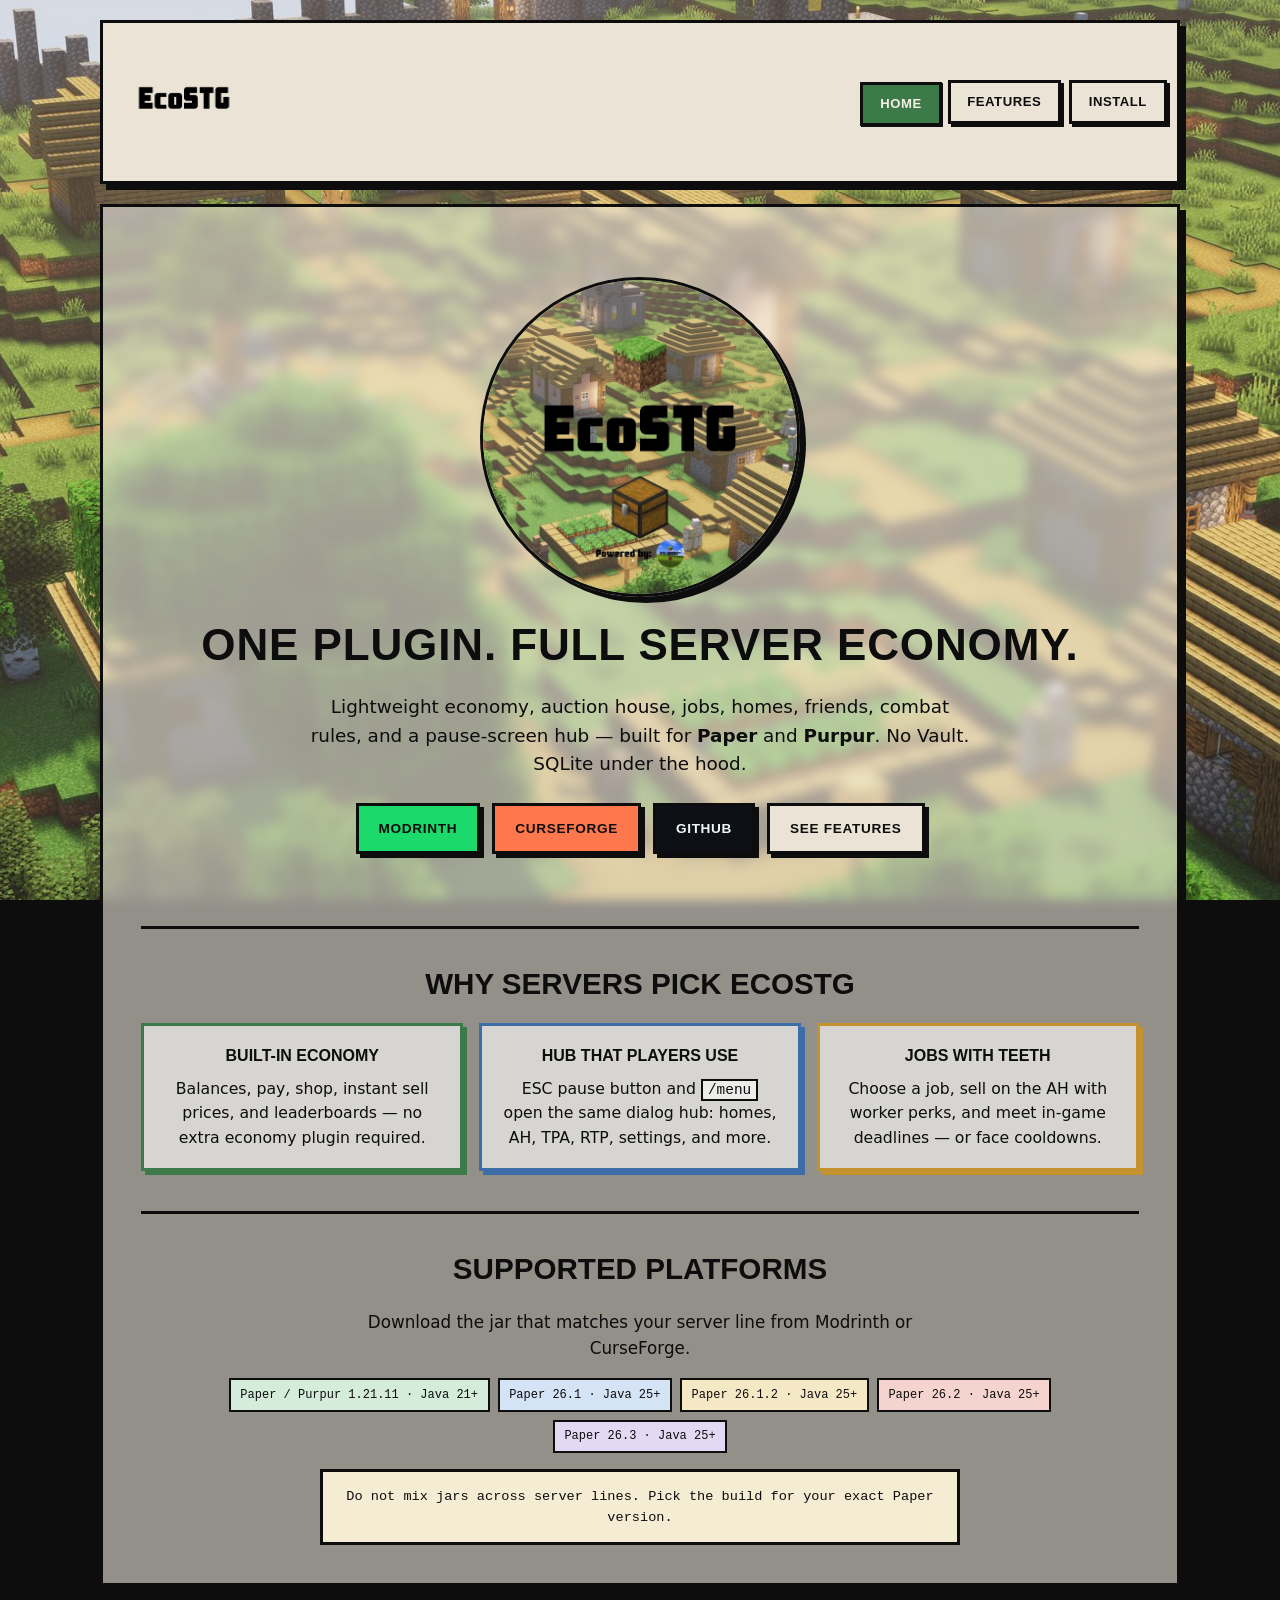
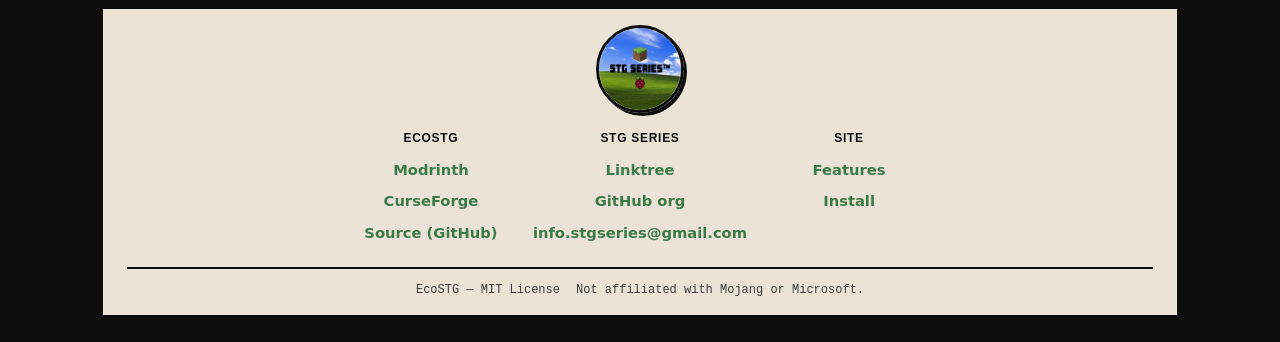
==== plugins/catfightstg/index.html @ cb865401 "Add catfightstg site as copy of ecostg under plugins/catfightstg." ====
<!DOCTYPE html>
<html lang="en">
<head>
  <meta charset="UTF-8">
  <meta name="viewport" content="width=device-width, initial-scale=1">
  <meta name="description" content="EcoSTG — economy, auction house, jobs, and an ESC hub menu for Paper and Purpur Minecraft servers.">
  <title>EcoSTG — Paper &amp; Purpur plugin</title>
  <link rel="stylesheet" href="assets/css/style.css">
</head>
<body>
  <div class="site-bg" aria-hidden="true"></div>

  <div class="page">
    <header class="site-header">
      <div class="header-row">
        <a class="brand" href="./">
          <img class="brand-logo" src="assets/img/ecostg-logo.png" width="200" height="53" alt="EcoSTG">
          <span class="brand-tag">STG SERIES · Paper / Purpur</span>
        </a>
        <button type="button" class="nav-toggle" aria-expanded="false" aria-controls="site-nav">Menu</button>
        <nav id="site-nav" class="site-nav" aria-label="Primary">
          <a href="./" aria-current="page">Home</a>
          <a href="features/">Features</a>
          <a href="install/">Install</a>
        </nav>
      </div>
    </header>

    <div class="shell">
      <main class="shell-inner">
        <section class="hero">
          <img class="hero-logo" src="assets/img/ecostg-hero.png" width="320" height="320" alt="EcoSTG">
          <h1>One plugin. Full server economy.</h1>
          <p class="hero-lead">
            Lightweight economy, auction house, jobs, homes, friends, combat rules, and a pause-screen hub —
            built for <strong>Paper</strong> and <strong>Purpur</strong>. No Vault. SQLite under the hood.
          </p>
          <div class="cta-row">
            <a class="btn btn-modrinth" href="https://modrinth.com/plugin/ecostg" rel="noopener noreferrer" target="_blank">Modrinth</a>
            <a class="btn btn-curseforge" href="https://www.curseforge.com/minecraft/bukkit-plugins/ecostg" rel="noopener noreferrer" target="_blank">CurseForge</a>
            <a class="btn btn-github" href="https://github.com/stg-series/ecostg" rel="noopener noreferrer" target="_blank">GitHub</a>
            <a class="btn" href="features/">See features</a>
          </div>
        </section>

        <section class="section">
          <h2>Why servers pick EcoSTG</h2>
          <div class="grid-3">
            <article class="card">
              <h3>Built-in economy</h3>
              <p>Balances, pay, shop, instant sell prices, and leaderboards — no extra economy plugin required.</p>
            </article>
            <article class="card">
              <h3>Hub that players use</h3>
              <p>ESC pause button and <code>/menu</code> open the same dialog hub: homes, AH, TPA, RTP, settings, and more.</p>
            </article>
            <article class="card">
              <h3>Jobs with teeth</h3>
              <p>Choose a job, sell on the AH with worker perks, and meet in-game deadlines — or face cooldowns.</p>
            </article>
          </div>
        </section>

        <section class="section">
          <h2>Supported platforms</h2>
          <p>Download the jar that matches your server line from Modrinth or CurseForge.</p>
          <ul class="pill-list">
            <li>Paper / Purpur 1.21.11 · Java 21+</li>
            <li>Paper 26.1 · Java 25+</li>
            <li>Paper 26.1.2 · Java 25+</li>
            <li>Paper 26.2 · Java 25+</li>
            <li>Paper 26.3 · Java 25+</li>
          </ul>
          <p class="note">Do not mix jars across server lines. Pick the build for your exact Paper version.</p>
        </section>
      </main>
    </div>

    <footer class="site-footer">
      <div class="footer-grid">
        <a class="footer-stg-link" href="https://linktr.ee/stgseries" target="_blank" rel="noopener noreferrer" aria-label="STG SERIES on Linktree">
          <img class="footer-stg-logo" src="assets/img/stg-series.png" width="88" height="88" alt="">
        </a>
        <div class="footer-links">
          <div class="footer-col">
            <h4>EcoSTG</h4>
            <ul>
              <li><a href="https://modrinth.com/plugin/ecostg" target="_blank" rel="noopener noreferrer">Modrinth</a></li>
              <li><a href="https://www.curseforge.com/minecraft/bukkit-plugins/ecostg" target="_blank" rel="noopener noreferrer">CurseForge</a></li>
              <li><a href="https://github.com/stg-series/ecostg" target="_blank" rel="noopener noreferrer">Source (GitHub)</a></li>
            </ul>
          </div>
          <div class="footer-col">
            <h4>STG SERIES</h4>
            <ul>
              <li><a href="https://linktr.ee/stgseries" target="_blank" rel="noopener noreferrer">Linktree</a></li>
              <li><a href="https://github.com/STG-SERIES" target="_blank" rel="noopener noreferrer">GitHub org</a></li>
              <li><a href="mailto:info.stgseries@gmail.com">info.stgseries@gmail.com</a></li>
            </ul>
          </div>
          <div class="footer-col">
            <h4>Site</h4>
            <ul>
              <li><a href="features/">Features</a></li>
              <li><a href="install/">Install</a></li>
            </ul>
          </div>
        </div>
      </div>
      <div class="footer-bottom">
        <span>EcoSTG — MIT License</span>
        <span>Not affiliated with Mojang or Microsoft.</span>
      </div>
    </footer>
  </div>

  <script src="assets/js/main.js"></script>
</body>
</html>
---- plugins/catfightstg/assets/css/style.css ----
/* EcoSTG — brutalist marketing site (normal palette) */
:root {
  --ink: #0d0d0d;
  --paper: #f5f0e6;
  --paper-solid: #ebe4d6;
  --muted: #3d3d3d;
  --accent: #3d7a4a;
  --accent-hover: #2a5735;
  --sky: #3d6ea8;
  --wheat: #c4922e;
  --clay: #c45c4a;
  --lavender: #7a5caa;
  --border: 3px solid var(--ink);
  --shadow: 6px 6px 0 var(--ink);
  --font-display: "Arial Black", "Archivo Black", "Impact", sans-serif;
  --font-body: "Segoe UI", system-ui, -apple-system, sans-serif;
  --font-mono: "Consolas", "Courier New", monospace;
  --shell-blur: 6px;
  --shell-bg: rgba(245, 240, 230, 0.58);
}

*,
*::before,
*::after {
  box-sizing: border-box;
}

html {
  scroll-behavior: smooth;
}

body {
  margin: 0;
  min-height: 100vh;
  font-family: var(--font-body);
  font-size: 1.05rem;
  line-height: 1.55;
  color: var(--ink);
  background: var(--ink);
}

a {
  color: var(--accent);
  font-weight: 600;
}

a:hover {
  color: var(--accent-hover);
}

img {
  max-width: 100%;
  height: auto;
  display: block;
}

/* Fixed village background (no blur here) */
.site-bg {
  position: fixed;
  inset: 0;
  z-index: 0;
  background: var(--ink) url("../img/bg.jpg") center / cover no-repeat;
  pointer-events: none;
}

.site-bg::after {
  content: "";
  position: absolute;
  inset: 0;
  background: linear-gradient(
    180deg,
    rgba(13, 13, 13, 0.08) 0%,
    rgba(13, 13, 13, 0.02) 40%,
    rgba(13, 13, 13, 0.12) 100%
  );
}

.page {
  position: relative;
  z-index: 1;
  min-height: 100vh;
  display: flex;
  flex-direction: column;
}

/* Blurred content shell — not applied to header/footer */
.shell {
  flex: 1;
  width: min(1080px, calc(100% - 2rem));
  margin: 1.25rem auto 0;
  padding: 0;
  background: var(--shell-bg);
  backdrop-filter: blur(var(--shell-blur));
  -webkit-backdrop-filter: blur(var(--shell-blur));
  border: var(--border);
  box-shadow: var(--shadow);
}

.shell-inner {
  padding: clamp(1.25rem, 3vw, 2.5rem);
  text-align: center;
}

/* Header — separate panel (like footer) */
.site-header {
  width: min(1080px, calc(100% - 2rem));
  margin: 1.25rem auto 0;
  border: var(--border);
  background: var(--paper-solid);
  box-shadow: var(--shadow);
}

.header-row {
  display: flex;
  flex-wrap: wrap;
  align-items: center;
  justify-content: flex-start;
  gap: 0.45rem 0.65rem;
  padding: 0.3rem 0.65rem 0.3rem 0.45rem;
  min-height: 0;
}

.brand {
  display: flex;
  align-items: center;
  gap: 0.75rem;
  margin-right: auto;
  text-decoration: none;
  color: var(--ink);
}

.brand-logo {
  width: clamp(108px, 20vw, 148px);
  height: auto;
  filter: none;
}

.brand-tag {
  display: none;
}

.nav-toggle {
  display: none;
  font-family: var(--font-display);
  font-size: 0.85rem;
  padding: 0.5rem 0.85rem;
  border: var(--border);
  background: var(--paper);
  cursor: pointer;
  box-shadow: 3px 3px 0 var(--ink);
}

.nav-toggle:active {
  transform: translate(2px, 2px);
  box-shadow: 1px 1px 0 var(--ink);
}

.site-nav {
  display: flex;
  flex-wrap: wrap;
  align-items: center;
  justify-content: flex-end;
  gap: 0.5rem;
}

.site-nav a {
  display: inline-block;
  padding: 0.55rem 1.05rem;
  text-decoration: none;
  color: var(--ink);
  font-family: var(--font-display);
  font-size: 0.82rem;
  letter-spacing: 0.04em;
  text-transform: uppercase;
  background: var(--paper-solid);
  border: var(--border);
  box-shadow: 3px 3px 0 var(--ink);
  transition: transform 0.05s ease, box-shadow 0.05s ease, background 0.05s ease, color 0.05s ease;
}

.site-nav a:hover {
  transform: translate(2px, 2px);
  box-shadow: 1px 1px 0 var(--ink);
}

.site-nav a:nth-child(1):hover,
.site-nav a:nth-child(1)[aria-current="page"] {
  background: var(--accent);
  color: var(--paper);
}

.site-nav a:nth-child(2):hover,
.site-nav a:nth-child(2)[aria-current="page"] {
  background: var(--sky);
  color: var(--paper);
}

.site-nav a:nth-child(3):hover,
.site-nav a:nth-child(3)[aria-current="page"] {
  background: var(--clay);
  color: var(--paper);
}

.site-nav a[aria-current="page"] {
  transform: translate(2px, 2px);
  box-shadow: 1px 1px 0 var(--ink);
}

/* Hero */
.hero {
  display: grid;
  gap: 1.5rem;
  padding-block: clamp(1rem, 3vw, 2rem);
}

.hero-logo {
  width: min(320px, 72vw);
  height: auto;
  margin: 0 auto;
  border-radius: 50%;
  border: var(--border);
  box-shadow: var(--shadow);
}

.hero h1 {
  font-family: var(--font-display);
  font-size: clamp(1.75rem, 4vw, 2.75rem);
  line-height: 1.1;
  margin: 0;
  text-transform: uppercase;
  letter-spacing: 0.02em;
}

.hero-lead {
  font-size: 1.15rem;
  max-width: 42rem;
  margin: 0 auto;
}

.cta-row {
  display: flex;
  flex-wrap: wrap;
  gap: 0.75rem;
  justify-content: center;
}

.btn {
  display: inline-block;
  padding: 0.75rem 1.25rem;
  font-family: var(--font-display);
  font-size: 0.85rem;
  text-transform: uppercase;
  letter-spacing: 0.05em;
  text-decoration: none;
  color: var(--ink);
  background: var(--paper-solid);
  border: var(--border);
  box-shadow: 4px 4px 0 var(--ink);
  transition: transform 0.05s ease, box-shadow 0.05s ease;
}

.btn:hover {
  color: var(--ink);
  transform: translate(2px, 2px);
  box-shadow: 2px 2px 0 var(--ink);
}

.btn-modrinth {
  background: #1bd96a;
  color: var(--ink);
}

.btn-modrinth:hover {
  background: #15b857;
  color: var(--ink);
}

.btn-curseforge {
  background: #ff784d;
  color: var(--ink);
}

.btn-curseforge:hover {
  background: #e8653a;
  color: var(--ink);
}

.btn-github {
  background: #0d1117;
  color: #f0f6fc;
}

.btn-github:hover {
  background: #161b22;
  color: #f0f6fc;
}

/* Sections */
.section {
  margin-top: 2.5rem;
  padding-top: 2rem;
  border-top: var(--border);
}

.section h2 {
  font-family: var(--font-display);
  font-size: clamp(1.35rem, 3vw, 1.85rem);
  text-transform: uppercase;
  margin: 0 auto 1rem;
  max-width: 36rem;
}

.section > p {
  max-width: 40rem;
  margin-left: auto;
  margin-right: auto;
}

.grid-3 {
  display: grid;
  grid-template-columns: repeat(auto-fit, minmax(240px, 1fr));
  gap: 1rem;
}

.grid-2 {
  display: grid;
  grid-template-columns: repeat(auto-fit, minmax(280px, 1fr));
  gap: 1rem;
}

.card {
  border: var(--border);
  background: rgba(255, 255, 255, 0.62);
  padding: 1.15rem;
  box-shadow: 4px 4px 0 var(--ink);
  text-align: center;
}

.grid-3 .card:nth-child(1) {
  box-shadow: 4px 4px 0 var(--accent);
  border-color: var(--accent);
}

.grid-3 .card:nth-child(2) {
  box-shadow: 4px 4px 0 var(--sky);
  border-color: var(--sky);
}

.grid-3 .card:nth-child(3) {
  box-shadow: 4px 4px 0 var(--wheat);
  border-color: var(--wheat);
}

.grid-2 .card:nth-child(4n + 1) {
  border-color: var(--accent);
}

.grid-2 .card:nth-child(4n + 2) {
  border-color: var(--sky);
}

.grid-2 .card:nth-child(4n + 3) {
  border-color: var(--clay);
}

.grid-2 .card:nth-child(4n + 4) {
  border-color: var(--lavender);
}

.card h3 {
  font-family: var(--font-display);
  font-size: 1rem;
  text-transform: uppercase;
  margin: 0 0 0.5rem;
}

.card p {
  margin: 0;
  font-size: 0.98rem;
}

.pill-list {
  display: flex;
  flex-wrap: wrap;
  gap: 0.5rem;
  list-style: none;
  padding: 0;
  margin: 1rem auto 0;
  justify-content: center;
  max-width: 52rem;
}

.pill-list li {
  font-family: var(--font-mono);
  font-size: 0.75rem;
  padding: 0.35rem 0.6rem;
  border: 2px solid var(--ink);
  background: var(--paper);
}

.pill-list li:nth-child(5n + 1) {
  background: #d4ecd9;
}

.pill-list li:nth-child(5n + 2) {
  background: #d4e3f5;
}

.pill-list li:nth-child(5n + 3) {
  background: #f5e8c4;
}

.pill-list li:nth-child(5n + 4) {
  background: #f5d4cf;
}

.pill-list li:nth-child(5n + 5) {
  background: #e4d9f5;
}

.steps {
  counter-reset: step;
  list-style: none;
  padding: 0;
  margin: 0 auto;
  max-width: 36rem;
  display: grid;
  gap: 1rem;
}

.steps li {
  counter-increment: step;
  border: var(--border);
  padding: 1rem 1rem 1rem 3.5rem;
  position: relative;
  background: rgba(255, 255, 255, 0.55);
  box-shadow: 4px 4px 0 var(--ink);
  text-align: center;
}

.steps li:nth-child(1)::before {
  background: var(--accent);
}

.steps li:nth-child(2)::before {
  background: var(--sky);
}

.steps li:nth-child(3)::before {
  background: var(--clay);
}

.steps li::before {
  content: counter(step);
  position: absolute;
  left: 0;
  top: 0;
  bottom: 0;
  width: 2.5rem;
  display: flex;
  align-items: center;
  justify-content: center;
  font-family: var(--font-display);
  font-size: 1.25rem;
  background: var(--ink);
  color: var(--paper);
  border-right: var(--border);
}

.table-wrap {
  overflow-x: auto;
  border: var(--border);
  box-shadow: 4px 4px 0 var(--sky);
  max-width: 40rem;
  margin-left: auto;
  margin-right: auto;
}

table {
  width: 100%;
  border-collapse: collapse;
  font-size: 0.95rem;
  background: rgba(255, 255, 255, 0.5);
}

th,
td {
  border: 2px solid var(--ink);
  padding: 0.65rem 0.85rem;
  text-align: center;
}

th {
  font-family: var(--font-display);
  font-size: 0.8rem;
  text-transform: uppercase;
  background: var(--paper-solid);
}

.note {
  font-family: var(--font-mono);
  font-size: 0.85rem;
  padding: 0.85rem 1rem;
  border: var(--border);
  background: #f5ecd4;
  margin: 1rem auto 0;
  max-width: 40rem;
}

code {
  font-family: var(--font-mono);
  font-size: 0.92em;
  padding: 0.1em 0.35em;
  border: 2px solid var(--ink);
  background: rgba(255, 255, 255, 0.55);
}

/* Footer — solid, no blur */
.site-footer {
  width: min(1080px, calc(100% - 2rem));
  margin: 1.25rem auto 1.5rem;
  border: var(--border);
  background: var(--paper-solid);
  box-shadow: var(--shadow);
  padding: 1rem clamp(1rem, 3vw, 1.5rem);
  text-align: center;
}

.footer-grid {
  display: flex;
  flex-direction: column;
  align-items: center;
  gap: 1rem;
}

.footer-stg-link {
  display: inline-block;
  border-radius: 50%;
  line-height: 0;
  transition: transform 0.05s ease, box-shadow 0.05s ease;
}

.footer-stg-link:hover {
  transform: translate(2px, 2px);
}

.footer-stg-link:focus-visible {
  outline: 3px solid var(--sky);
  outline-offset: 3px;
}

.footer-stg-logo {
  width: 88px;
  height: 88px;
  border-radius: 50%;
  border: var(--border);
  box-shadow: 3px 3px 0 var(--ink);
  object-fit: cover;
}

.footer-stg-link:hover .footer-stg-logo {
  box-shadow: 1px 1px 0 var(--ink);
}

.footer-links {
  display: flex;
  flex-wrap: wrap;
  justify-content: center;
  gap: 1.25rem 2rem;
  width: 100%;
}

.footer-col {
  min-width: 140px;
}

.footer-col h4 {
  font-family: var(--font-display);
  font-size: 0.75rem;
  text-transform: uppercase;
  margin: 0 0 0.5rem;
  letter-spacing: 0.06em;
}

.footer-col ul {
  list-style: none;
  margin: 0;
  padding: 0;
}

.footer-col li {
  margin-bottom: 0.35rem;
}

.footer-col a {
  text-decoration: none;
  font-size: 0.92rem;
}

.footer-bottom {
  margin-top: 1rem;
  padding-top: 0.75rem;
  border-top: 2px solid var(--ink);
  font-family: var(--font-mono);
  font-size: 0.75rem;
  color: var(--muted);
  display: flex;
  flex-wrap: wrap;
  justify-content: center;
  gap: 0.35rem 1rem;
}

@media (max-width: 720px) {
  .nav-toggle {
    display: block;
    margin-left: auto;
  }

  .brand {
    margin-right: 0;
  }

  .site-nav {
    display: none;
    width: 100%;
    flex-direction: row;
    justify-content: center;
    order: 3;
  }

  .site-nav.is-open {
    display: flex;
  }

  .header-row {
    justify-content: space-between;
    padding: 0.35rem 0.5rem;
  }
}
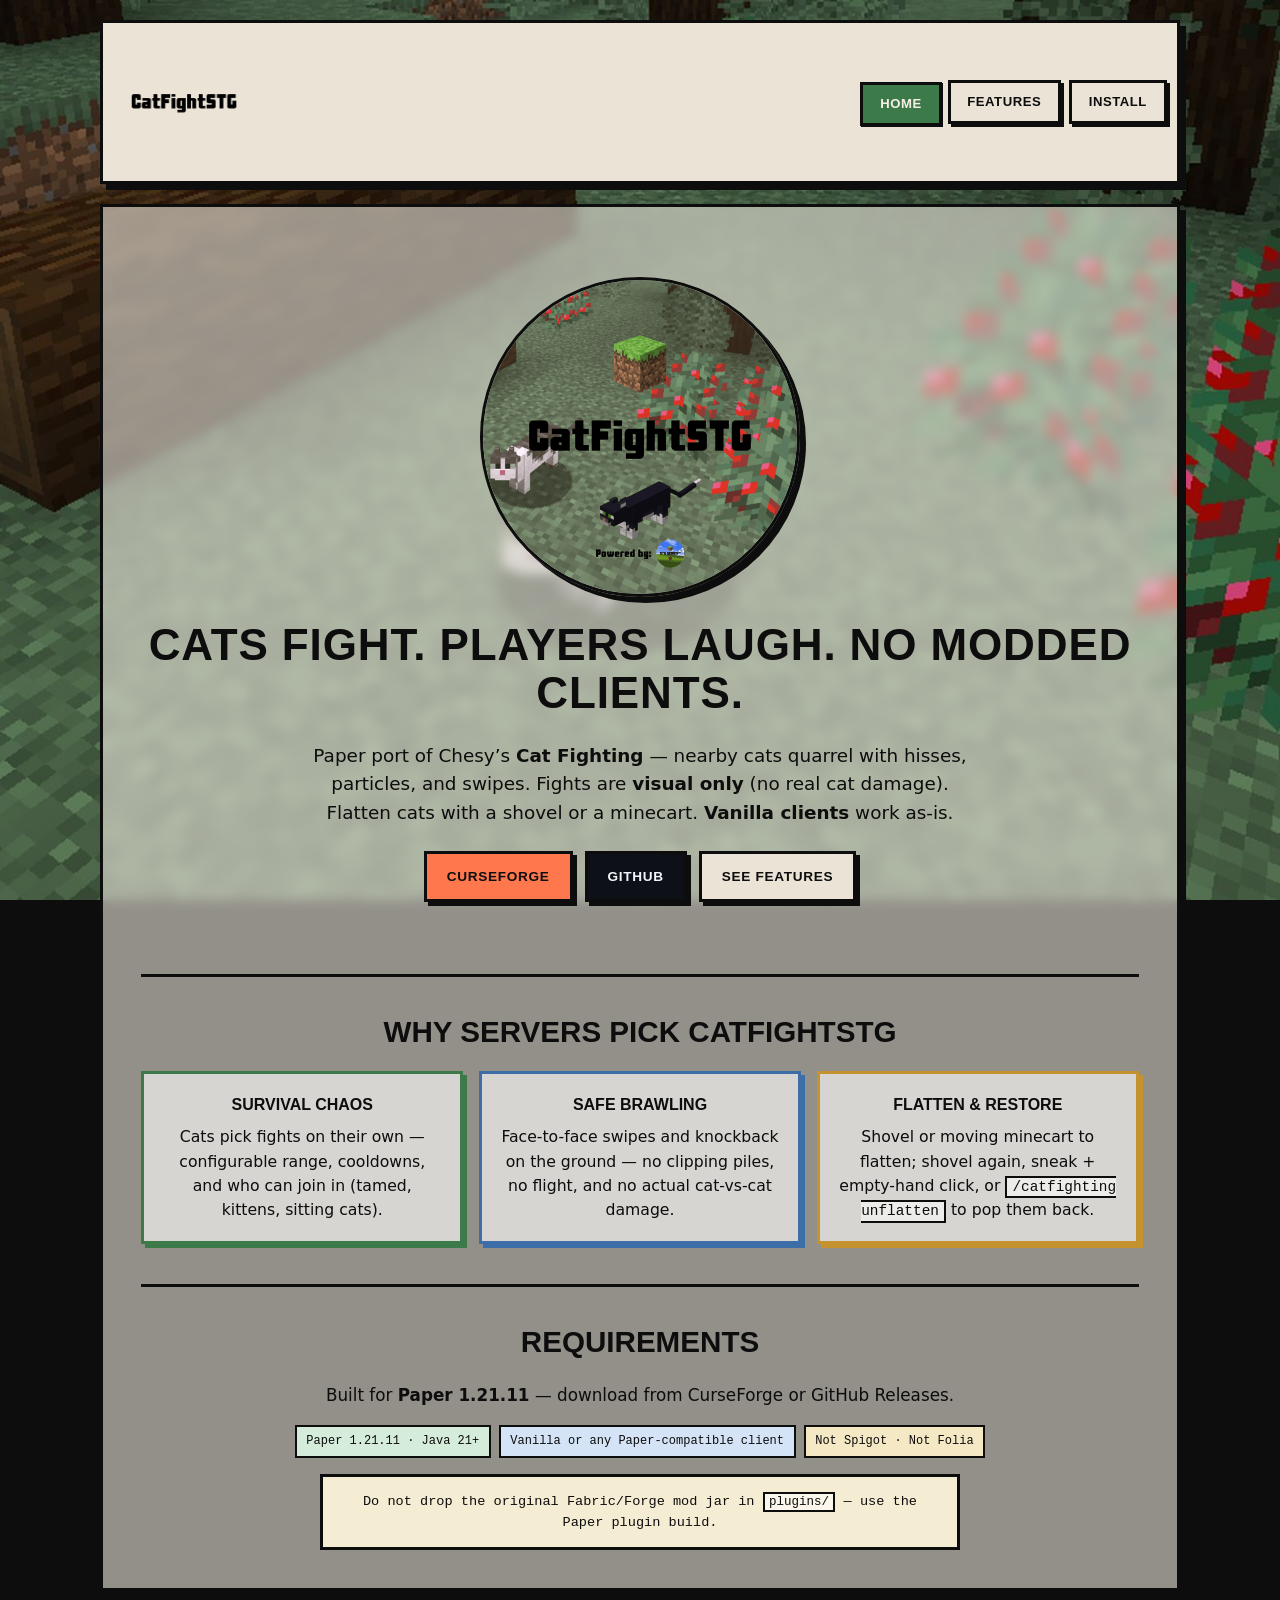
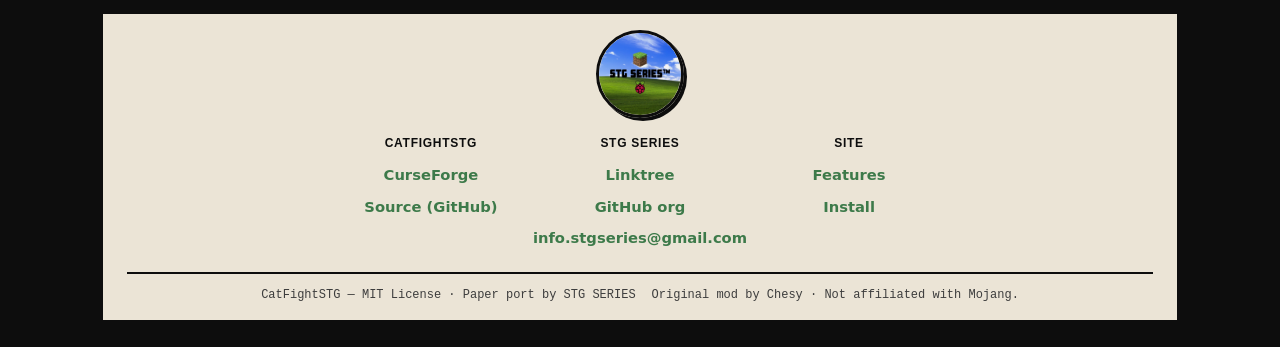
==== commit 10004521: "Customize CatFightSTG plugin site with branding, assets, and copy." ====
--- a/plugins/catfightstg/index.html
+++ b/plugins/catfightstg/index.html
@@ -3,8 +3,8 @@
 <head>
   <meta charset="UTF-8">
   <meta name="viewport" content="width=device-width, initial-scale=1">
-  <meta name="description" content="EcoSTG — economy, auction house, jobs, and an ESC hub menu for Paper and Purpur Minecraft servers.">
-  <title>EcoSTG — Paper &amp; Purpur plugin</title>
+  <meta name="description" content="CatFightSTG — cats argue, hiss, and brawl on Paper. Visual fights, flatten with shovels or minecarts. Vanilla clients welcome.">
+  <title>CatFightSTG — Paper plugin</title>
   <link rel="stylesheet" href="assets/css/style.css">
 </head>
 <body>
@@ -14,8 +14,8 @@
     <header class="site-header">
       <div class="header-row">
         <a class="brand" href="./">
-          <img class="brand-logo" src="assets/img/ecostg-logo.png" width="200" height="53" alt="EcoSTG">
-          <span class="brand-tag">STG SERIES · Paper / Purpur</span>
+          <img class="brand-logo" src="assets/img/catfightstg-logo.png" width="200" height="53" alt="CatFightSTG">
+          <span class="brand-tag">STG SERIES · Paper</span>
         </a>
         <button type="button" class="nav-toggle" aria-expanded="false" aria-controls="site-nav">Menu</button>
         <nav id="site-nav" class="site-nav" aria-label="Primary">
@@ -29,49 +29,46 @@
     <div class="shell">
       <main class="shell-inner">
         <section class="hero">
-          <img class="hero-logo" src="assets/img/ecostg-hero.png" width="320" height="320" alt="EcoSTG">
-          <h1>One plugin. Full server economy.</h1>
+          <img class="hero-logo" src="assets/img/catfightstg-hero.png" width="320" height="320" alt="CatFightSTG">
+          <h1>Cats fight. Players laugh. No modded clients.</h1>
           <p class="hero-lead">
-            Lightweight economy, auction house, jobs, homes, friends, combat rules, and a pause-screen hub —
-            built for <strong>Paper</strong> and <strong>Purpur</strong>. No Vault. SQLite under the hood.
+            Paper port of Chesy’s <strong>Cat Fighting</strong> — nearby cats quarrel with hisses, particles, and swipes.
+            Fights are <strong>visual only</strong> (no real cat damage). Flatten cats with a shovel or a minecart. <strong>Vanilla clients</strong> work as-is.
           </p>
           <div class="cta-row">
-            <a class="btn btn-modrinth" href="https://modrinth.com/plugin/ecostg" rel="noopener noreferrer" target="_blank">Modrinth</a>
-            <a class="btn btn-curseforge" href="https://www.curseforge.com/minecraft/bukkit-plugins/ecostg" rel="noopener noreferrer" target="_blank">CurseForge</a>
-            <a class="btn btn-github" href="https://github.com/stg-series/ecostg" rel="noopener noreferrer" target="_blank">GitHub</a>
+            <a class="btn btn-curseforge" href="https://www.curseforge.com/minecraft/bukkit-plugins/catfightstg" rel="noopener noreferrer" target="_blank">CurseForge</a>
+            <a class="btn btn-github" href="https://github.com/STG-SERIES/CatFightingSTG" rel="noopener noreferrer" target="_blank">GitHub</a>
             <a class="btn" href="features/">See features</a>
           </div>
         </section>
 
         <section class="section">
-          <h2>Why servers pick EcoSTG</h2>
+          <h2>Why servers pick CatFightSTG</h2>
           <div class="grid-3">
             <article class="card">
-              <h3>Built-in economy</h3>
-              <p>Balances, pay, shop, instant sell prices, and leaderboards — no extra economy plugin required.</p>
+              <h3>Survival chaos</h3>
+              <p>Cats pick fights on their own — configurable range, cooldowns, and who can join in (tamed, kittens, sitting cats).</p>
             </article>
             <article class="card">
-              <h3>Hub that players use</h3>
-              <p>ESC pause button and <code>/menu</code> open the same dialog hub: homes, AH, TPA, RTP, settings, and more.</p>
+              <h3>Safe brawling</h3>
+              <p>Face-to-face swipes and knockback on the ground — no clipping piles, no flight, and no actual cat-vs-cat damage.</p>
             </article>
             <article class="card">
-              <h3>Jobs with teeth</h3>
-              <p>Choose a job, sell on the AH with worker perks, and meet in-game deadlines — or face cooldowns.</p>
+              <h3>Flatten &amp; restore</h3>
+              <p>Shovel or moving minecart to flatten; shovel again, sneak + empty-hand click, or <code>/catfighting unflatten</code> to pop them back.</p>
             </article>
           </div>
         </section>
 
         <section class="section">
-          <h2>Supported platforms</h2>
-          <p>Download the jar that matches your server line from Modrinth or CurseForge.</p>
+          <h2>Requirements</h2>
+          <p>Built for <strong>Paper 1.21.11</strong> — download from CurseForge or GitHub Releases.</p>
           <ul class="pill-list">
-            <li>Paper / Purpur 1.21.11 · Java 21+</li>
-            <li>Paper 26.1 · Java 25+</li>
-            <li>Paper 26.1.2 · Java 25+</li>
-            <li>Paper 26.2 · Java 25+</li>
-            <li>Paper 26.3 · Java 25+</li>
+            <li>Paper 1.21.11 · Java 21+</li>
+            <li>Vanilla or any Paper-compatible client</li>
+            <li>Not Spigot · Not Folia</li>
           </ul>
-          <p class="note">Do not mix jars across server lines. Pick the build for your exact Paper version.</p>
+          <p class="note">Do not drop the original Fabric/Forge mod jar in <code>plugins/</code> — use the Paper plugin build.</p>
         </section>
       </main>
     </div>
@@ -83,11 +80,10 @@
         </a>
         <div class="footer-links">
           <div class="footer-col">
-            <h4>EcoSTG</h4>
+            <h4>CatFightSTG</h4>
             <ul>
-              <li><a href="https://modrinth.com/plugin/ecostg" target="_blank" rel="noopener noreferrer">Modrinth</a></li>
-              <li><a href="https://www.curseforge.com/minecraft/bukkit-plugins/ecostg" target="_blank" rel="noopener noreferrer">CurseForge</a></li>
-              <li><a href="https://github.com/stg-series/ecostg" target="_blank" rel="noopener noreferrer">Source (GitHub)</a></li>
+              <li><a href="https://www.curseforge.com/minecraft/bukkit-plugins/catfightstg" target="_blank" rel="noopener noreferrer">CurseForge</a></li>
+              <li><a href="https://github.com/STG-SERIES/CatFightingSTG" target="_blank" rel="noopener noreferrer">Source (GitHub)</a></li>
             </ul>
           </div>
           <div class="footer-col">
@@ -108,8 +104,8 @@
         </div>
       </div>
       <div class="footer-bottom">
-        <span>EcoSTG — MIT License</span>
-        <span>Not affiliated with Mojang or Microsoft.</span>
+        <span>CatFightSTG — MIT License · Paper port by STG SERIES</span>
+        <span>Original mod by Chesy · Not affiliated with Mojang.</span>
       </div>
     </footer>
   </div>
